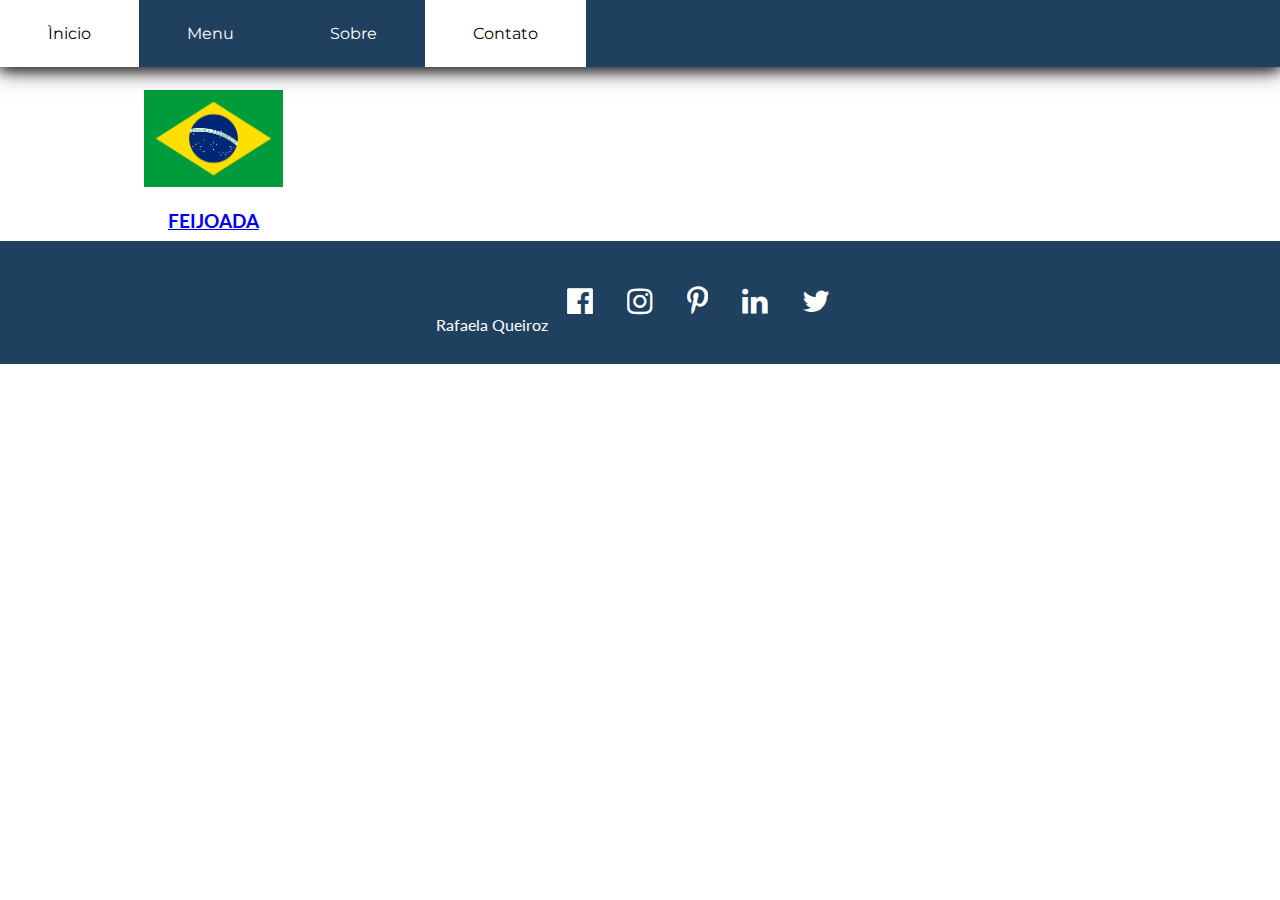
==== contato.html @ 506dab78 "Versao inicial" ====
<!DOCTYPE HTML>
<html>
	<head lang="PT-BR">
		<meta charset="UTF-8"/>
		<link rel="stylesheet" type="text/css" href="css/main.css"/>
		<link rel="stylesheet" type="text/css" href="css/menu.css"/>
		<link rel="stylesheet" href="https://www.w3schools.com/lib/w3-colors-flat.css">
		<link rel="stylesheet" href="https://fonts.googleapis.com/css?family=Lato">
		<link rel="stylesheet" href="https://fonts.googleapis.com/css?family=Montserrat">
		<link rel="stylesheet" href="https://cdnjs.cloudflare.com/ajax/libs/font-awesome/4.7.0/css/font-awesome.min.css">
		<style>
		.fa-facebook-official, .fa-instagram, .fa-pinterest-p, .fa-linkedin, .fa-twitter {font-size:30px}
		</style>
		<title> Home </title>
	</head>
	<body>
	<section>
	<!-- Menu de Navegação -->
	<nav class="menu nav1">	
		<ul>
			<li class="dropdown">
			<a href="index.html"  tabindex="1">Ìnicio</a>
			</li>
			<li><a href="menu.html" > Menu </a></li>
			<li><a href="sobre.html" > Sobre</a></li>
			<li><a href="contato.html" class=" branco"> Contato </a></li>
			
  		</ul>
		
	</nav>
	<!--
	<header class="esquerda">
		 <img alt="logo do aluno Rafaela" src="imagens/logo.png" class="logo">	
	</header>
	
	Artigo 1 -->
	<article class="article1">	
			
			<div class="galeria">
				<img alt="Bandeira do Brasil" src="imagens/br.png" class="logo">
				
				<h3 ><a href="http://gnt.globo.com/receitas/receitas/como-fazer-feijoada-na-brasa.htm">FEIJOADA</a></H3>
			</div>
	</article>
		
	<!-- Footer/Rodapé -->
	<footer class="centro">
		
		 Rafaela Queiroz 
		 <a href="https://www.facebook.com/" tabindex="16"><i class="fa fa-facebook-official icone " ></i></a>
		<a href="https://www.instagram.com/?hl=pt-br" tabindex="15"><i class="fa fa-instagram  icone" ></i></a>
		<a href="https://br.pinterest.com/" tabindex="14"><i class="fa fa-pinterest-p icone " ></i></a>
		<a href="https://www.linkedin.com/" tabindex="13"><i class="fa fa-linkedin icone " ></i></a>
		<a href="https://twitter.com/?lang=pt-br" tabindex="12"><i class="fa fa-twitter  icone "></i></a>
	</footer>
	</section>
	</body>
</html>
---- css/main.css ----
*{	margin: 0;
	padding: 0;
}


body,h2,h3,h4,h5,h6 {font-family: "Lato", sans-serif;}
.menu, h1,botao {font-family: "Montserrat", sans-serif}

body{
	text-align:center;
	
}


.titulos{
	font-size:45px;
}

header{
	float:left;
	width:100%;
	margin-top:65px;
	padding-top:35px;
	padding-bottom:35px;
	box-shadow:0 4px 10px 0 rgba(0,0,0,0.50),0 4px 20px 0 rgba(0,0,0,0.50);
	background-color:white;
}
header{
	padding-left:20px;
}
.logo{
	width:35%;
}
.cmd1{
	width: 90%;
}
.article1{
	background-color:white;
	color:black;
	float:left;
	margin-top:60px;
	padding-top:30px;
	padding-left:15px;
	padding-right:15px;
	text-align:center;
	width:31%;
	height:AUTO;
	line-height:2.5em;
}
.article2{
	background-color:black;
	color:white;
	float:right;
	margin-top:60px;
	padding-top:30px;
	padding-left:15px;
	padding-right:15px;
	text-align:center;
	width:31%;
	height:AUTO;
	line-height:2.5em;
}
.article3{
	background-color:#ff471a;
	color:black;
	float:right;
	margin-top:60px;
	padding-top:30px;
	padding-left:15px;
	padding-right:15px;
	text-align:center;
	width:31%;
	height:AUTO;
	line-height:2.5em;
}

footer{
	padding-top:30px;
	padding-bottom:30px;
	text-align:center;	
	background-color:#204060;
	width:100%;
	clear:both;	
	text-decoration:none;
	color:white;
}

.icone,.iconehover:hover{
	overflow:hidden;
	text-decoration:none;
	width:auto;
	float:center;
	margin: 15px 15px;
	color:white;
	
}


.branco{
	color:black!important;
	background-color:white!important;
}
.hoverbranco:hover{
	color:white!important;
	background-color:black!important;
}
.preto,.pretohover:hover{
	color:black!important;
	background-color:#fff!important;
}
---- css/menu.css ----
.nav1{
	position:fixed;
	width:100%;
	box-shadow:0 4px 10px 0 rgba(0,0,0,0.50),0 4px 20px 0 rgba(0,0,0,0.75);
}
.nav2{
	position:fixed;
	width:100%;
	border-bottom: 0.5px solid black;
}
i{
	color:black;
}
ul {
    list-style-type: none;
    margin: 0;
    padding: 0;
    overflow: hidden;
    background-color: #204060;
}

li {
    float: left;
}

li a{
    display: inline-block;
    color: white;
    text-align: center;
    padding: 24px 48px;
    text-decoration: none;
}
li a:hover {
    background-color: white;
	color:black;
}
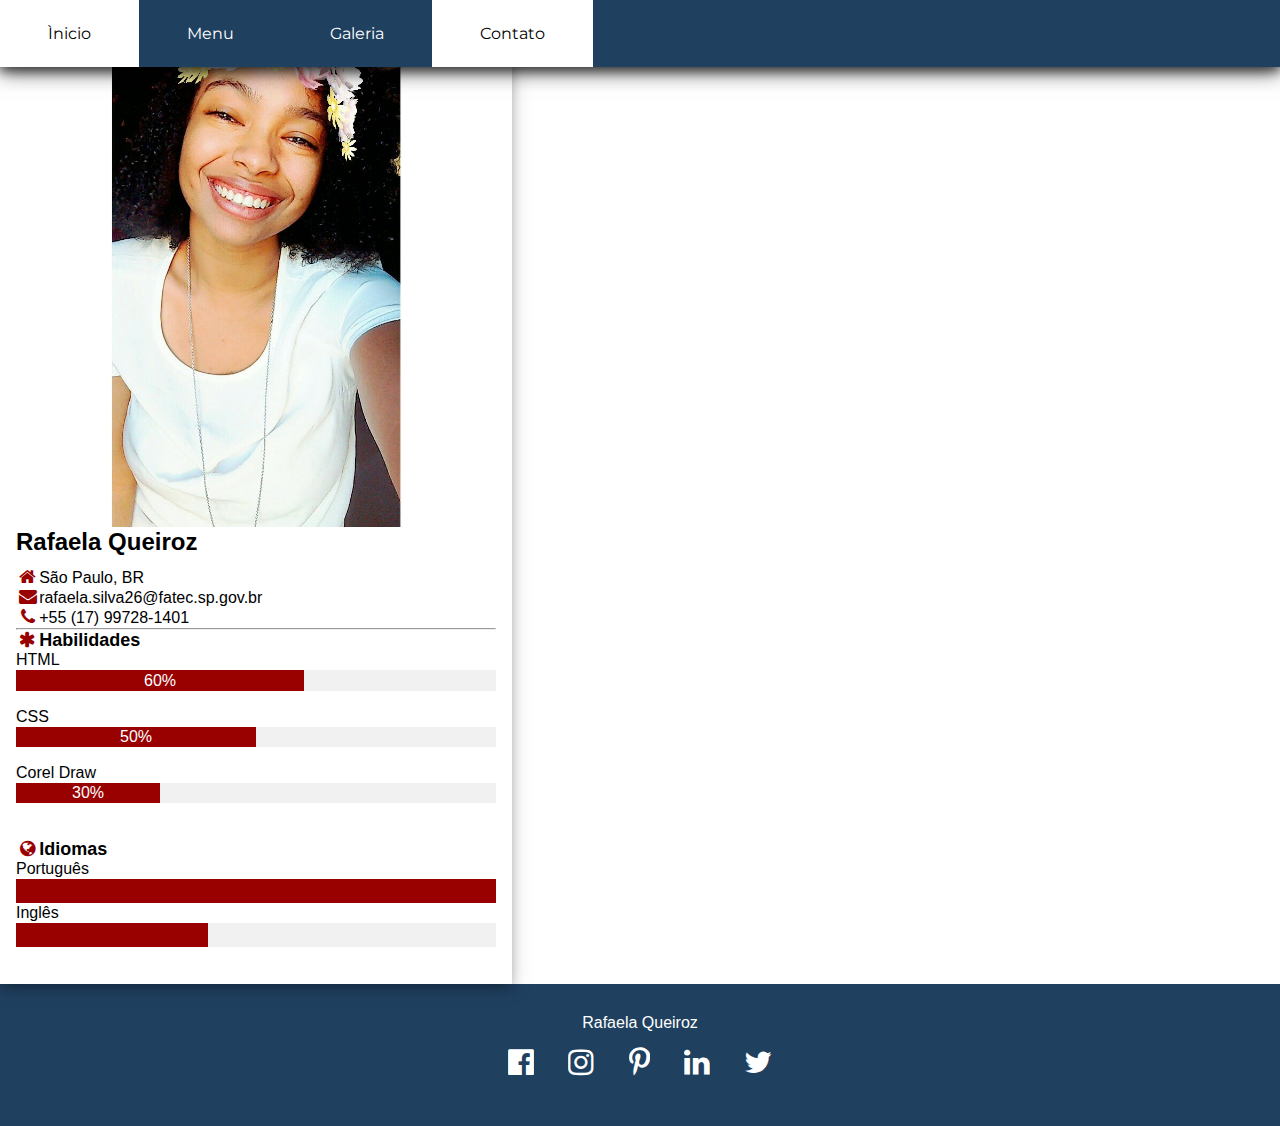
==== commit 676ea82d: "Começo" ====
--- a/contato.html
+++ b/contato.html
@@ -4,6 +4,7 @@
 		<meta charset="UTF-8"/>
 		<link rel="stylesheet" type="text/css" href="css/main.css"/>
 		<link rel="stylesheet" type="text/css" href="css/menu.css"/>
+		<link rel="stylesheet" type="text/css" href="css/curriculo.css"/>
 		<link rel="stylesheet" href="https://www.w3schools.com/lib/w3-colors-flat.css">
 		<link rel="stylesheet" href="https://fonts.googleapis.com/css?family=Lato">
 		<link rel="stylesheet" href="https://fonts.googleapis.com/css?family=Montserrat">
@@ -22,7 +23,7 @@
 			<a href="index.html"  tabindex="1">Ìnicio</a>
 			</li>
 			<li><a href="menu.html" > Menu </a></li>
-			<li><a href="sobre.html" > Sobre</a></li>
+			<li><a href="galeria.html" >Galeria</a></li>
 			<li><a href="contato.html" class=" branco"> Contato </a></li>
 			
   		</ul>
@@ -34,19 +35,57 @@
 	</header>
 	
 	Artigo 1 -->
-	<article class="article1">	
-			
-			<div class="galeria">
-				<img alt="Bandeira do Brasil" src="imagens/br.png" class="logo">
-				
-				<h3 ><a href="http://gnt.globo.com/receitas/receitas/como-fazer-feijoada-na-brasa.htm">FEIJOADA</a></H3>
-			</div>
-	</article>
+	<!-- Artigo 1 -->
+	
+<aside class="lateral">   
+ 
+          <img src="imagens/foto.jpg" style="width:100%" alt="Avatar">
+          <div class="w3-display-bottomleft conteudo">
+            <h2>Rafaela Queiroz</h2>
+          </div>
+
+        <div class="conteudo">
+          <p><i class="fa fa-home fa-fw  fonte18 textovermelho"></i>São Paulo, BR</p>
+          <p><i class="fa fa-envelope fa-fw  fonte18 textovermelho"></i>rafaela.silva26@fatec.sp.gov.br</p>
+          <p><i class="fa fa-phone fa-fw fonte18 textovermelho"></i>+55 (17) 99728-1401</p>
+          <hr>
+
+          <p class="fonte18"><b><i class="fa fa-asterisk fa-fw textovermelho"></i>Habilidades</b></p>
+		   <p>HTML</p>
+          <div class="fundocinza ">
+            <div class="conteudo centralizado  vermelho" style="width:60%">60%</div>
+          </div>
+		  <p>CSS</p>
+          <div class="fundocinza ">
+            <div class="conteudo centralizado vermelho" style="width:50%">50%</div>
+          </div>
+          <p>Corel Draw</p>
+          <div class="fundocinza ">
+            <div class="conteudo centralizado vermelho" style="width:30%">
+              <div class="centralizado">30%</div>
+            </div>
+          </div>
+         
+          
+          <br>
+
+          <p class="fonte18"><b><i class="fa fa-globe fa-fw  textovermelho"></i>Idiomas</b></p>
+          <p>Português</p>
+          <div class="fundocinza ">
+            <div class="vermelho" style="height:24px;width:100%"></div>
+          </div>
+          <p>Inglês</p>
+          <div class="fundocinza">
+            <div class="vermelho" style="height:24px;width:40%"></div>
+          </div>
+          <br>
+        </div>
+</aside>
 		
 	<!-- Footer/Rodapé -->
 	<footer class="centro">
 		
-		 Rafaela Queiroz 
+		 <p>Rafaela Queiroz</p> 
 		 <a href="https://www.facebook.com/" tabindex="16"><i class="fa fa-facebook-official icone " ></i></a>
 		<a href="https://www.instagram.com/?hl=pt-br" tabindex="15"><i class="fa fa-instagram  icone" ></i></a>
 		<a href="https://br.pinterest.com/" tabindex="14"><i class="fa fa-pinterest-p icone " ></i></a>
--- a/css/main.css
+++ b/css/main.css
@@ -1,5 +1,8 @@
 *{	margin: 0;
 	padding: 0;
+}
+* {
+  box-sizing: border-box;
 }
 
 
@@ -16,18 +19,7 @@
 	font-size:45px;
 }
 
-header{
-	float:left;
-	width:100%;
-	margin-top:65px;
-	padding-top:35px;
-	padding-bottom:35px;
-	box-shadow:0 4px 10px 0 rgba(0,0,0,0.50),0 4px 20px 0 rgba(0,0,0,0.50);
-	background-color:white;
-}
-header{
-	padding-left:20px;
-}
+
 .logo{
 	width:35%;
 }
@@ -38,32 +30,6 @@
 	background-color:white;
 	color:black;
 	float:left;
-	margin-top:60px;
-	padding-top:30px;
-	padding-left:15px;
-	padding-right:15px;
-	text-align:center;
-	width:31%;
-	height:AUTO;
-	line-height:2.5em;
-}
-.article2{
-	background-color:black;
-	color:white;
-	float:right;
-	margin-top:60px;
-	padding-top:30px;
-	padding-left:15px;
-	padding-right:15px;
-	text-align:center;
-	width:31%;
-	height:AUTO;
-	line-height:2.5em;
-}
-.article3{
-	background-color:#ff471a;
-	color:black;
-	float:right;
 	margin-top:60px;
 	padding-top:30px;
 	padding-left:15px;
--- a/css/curriculo.css
+++ b/css/curriculo.css
@@ -0,0 +1,45 @@
+* {
+  box-sizing: border-box;
+}
+
+
+html,body,h1,h2,h3,h4,h5,h6 {font-family: "Roboto", sans-serif}
+
+h1{
+	font-family: 'Calligraffitti';
+	font-size: 50px;
+}
+
+.conteudo{padding:0.01em 16px;margin-bottom:16px}
+
+.experiencias{
+	box-shadow:0 2px 5px 0 rgba(0,0,0,0.16),0 2px 10px 0 rgba(0,0,0,0.12);
+	height:565px;
+	line-height:2.0em;
+}
+
+
+.lateral{float:left;
+		width:40%;
+		padding-top:15px;
+		text-align:left;
+		line-height:20px;
+		box-shadow:0 4px 10px 0 rgba(0,0,0,0.2),0 4px 20px 0 rgba(0,0,0,0.19)
+}
+
+.lateral2{float:left;width:60%}
+
+.textovermelho{color:#990000!important}
+
+.fonte18{font-size:18px!important}
+
+.fonte12{font-size:12px!important}
+
+.fundocinza{color:#000!important;background-color:#f1f1f1!important}
+
+.centralizado{text-align:center!important}
+
+.vermelho{color:white!important;background-color:#990000!important}
+
+.fonte36{font-size:36px!important}
+
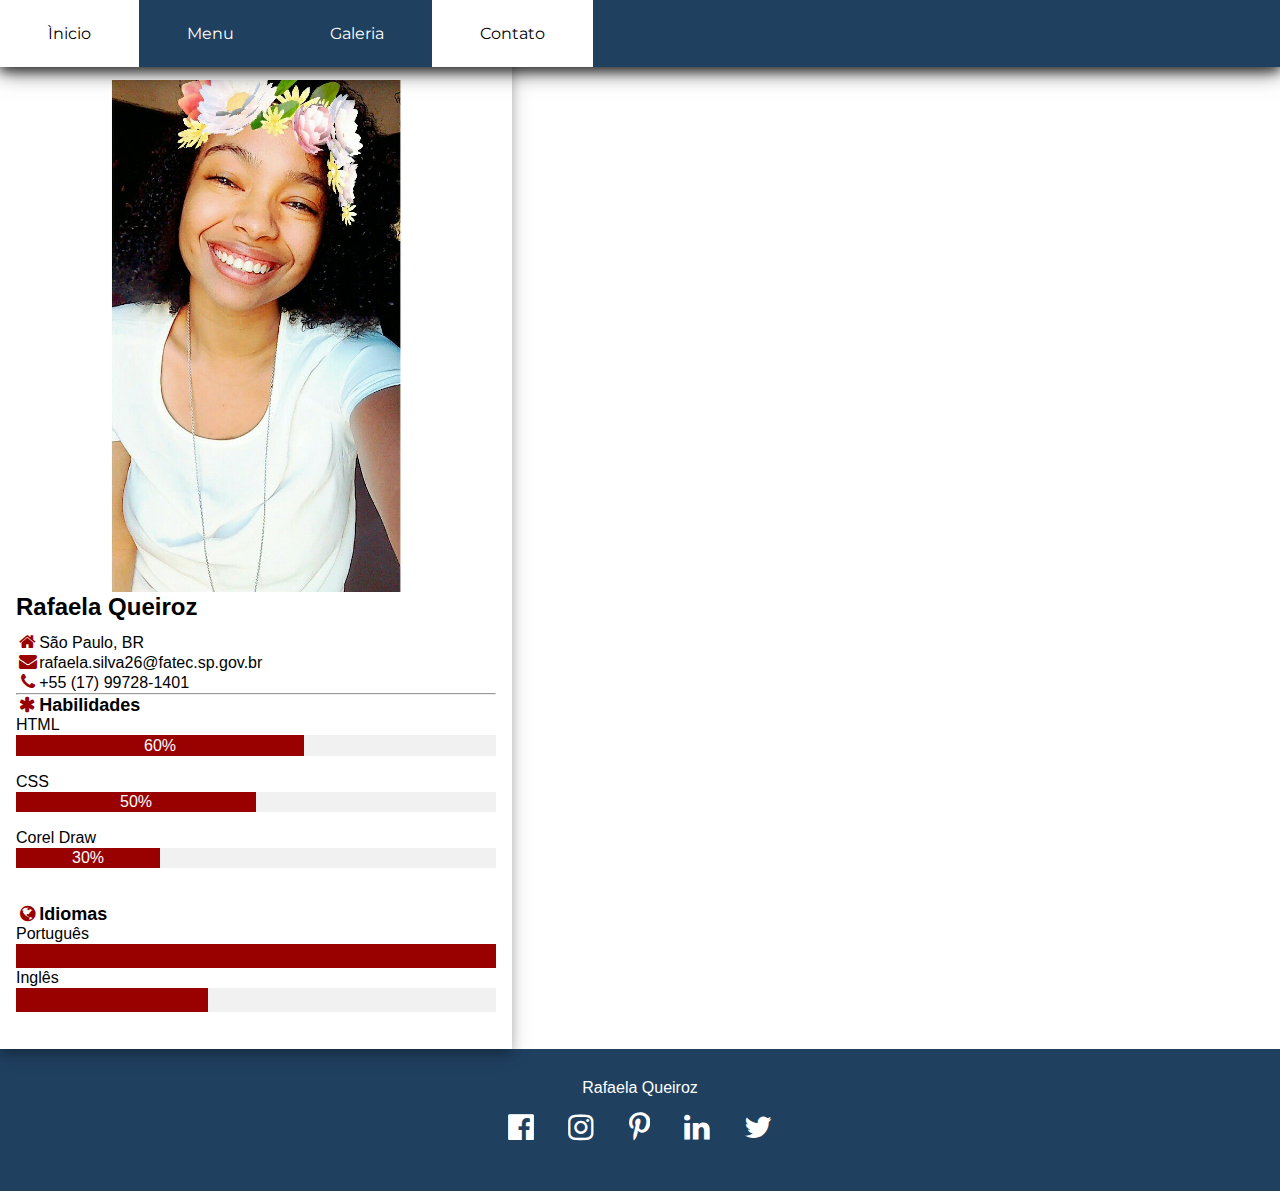
==== commit 8548b239: "blog" ====
--- a/contato.html
+++ b/contato.html
@@ -4,6 +4,7 @@
 		<meta charset="UTF-8"/>
 		<link rel="stylesheet" type="text/css" href="css/main.css"/>
 		<link rel="stylesheet" type="text/css" href="css/menu.css"/>
+		<meta name="viewport" content="width=device-width, initial-scale=1.0">
 		<link rel="stylesheet" type="text/css" href="css/curriculo.css"/>
 		<link rel="stylesheet" href="https://www.w3schools.com/lib/w3-colors-flat.css">
 		<link rel="stylesheet" href="https://fonts.googleapis.com/css?family=Lato">
@@ -16,6 +17,7 @@
 	</head>
 	<body>
 	<section>
+	
 	<!-- Menu de Navegação -->
 	<nav class="menu nav1">	
 		<ul>
@@ -40,7 +42,7 @@
 <aside class="lateral">   
  
           <img src="imagens/foto.jpg" style="width:100%" alt="Avatar">
-          <div class="w3-display-bottomleft conteudo">
+          <div class="conteudo">
             <h2>Rafaela Queiroz</h2>
           </div>
 
--- a/css/main.css
+++ b/css/main.css
@@ -60,6 +60,22 @@
 	color:white;
 	
 }
+.left, .right {
+  float:left;
+  width:20%; /*The width is 20%, by default*/
+}
+
+.main {
+  float:left;
+  width:60%; /*The width is 60%, by default*/
+}
+
+/*Use a media query to add a breakpoint at 800px:*/
+@media (max-width:800px) {
+  .left, .main, .right {
+    width:100%; /*The width is 100%, when is 800px or smaller*/
+  }
+}
 
 
 .branco{
--- a/css/menu.css
+++ b/css/menu.css
@@ -19,6 +19,24 @@
     background-color: #204060;
 }
 
+.left, .right {
+  float:left;
+  width:20%; /*The width is 20%, by default*/
+}
+
+.main {
+  float:left;
+  width:60%; /*The width is 60%, by default*/
+}
+
+/*Use a media query to add a breakpoint at 800px:*/
+@media (max-width:800px) {
+  .left, .main, .right {
+    width:100%; /*The width is 100%, when is 800px or smaller*/
+  }
+}
+
+
 li {
     float: left;
 }
--- a/css/curriculo.css
+++ b/css/curriculo.css
@@ -21,7 +21,7 @@
 
 .lateral{float:left;
 		width:40%;
-		padding-top:15px;
+		padding-top:80px;
 		text-align:left;
 		line-height:20px;
 		box-shadow:0 4px 10px 0 rgba(0,0,0,0.2),0 4px 20px 0 rgba(0,0,0,0.19)
